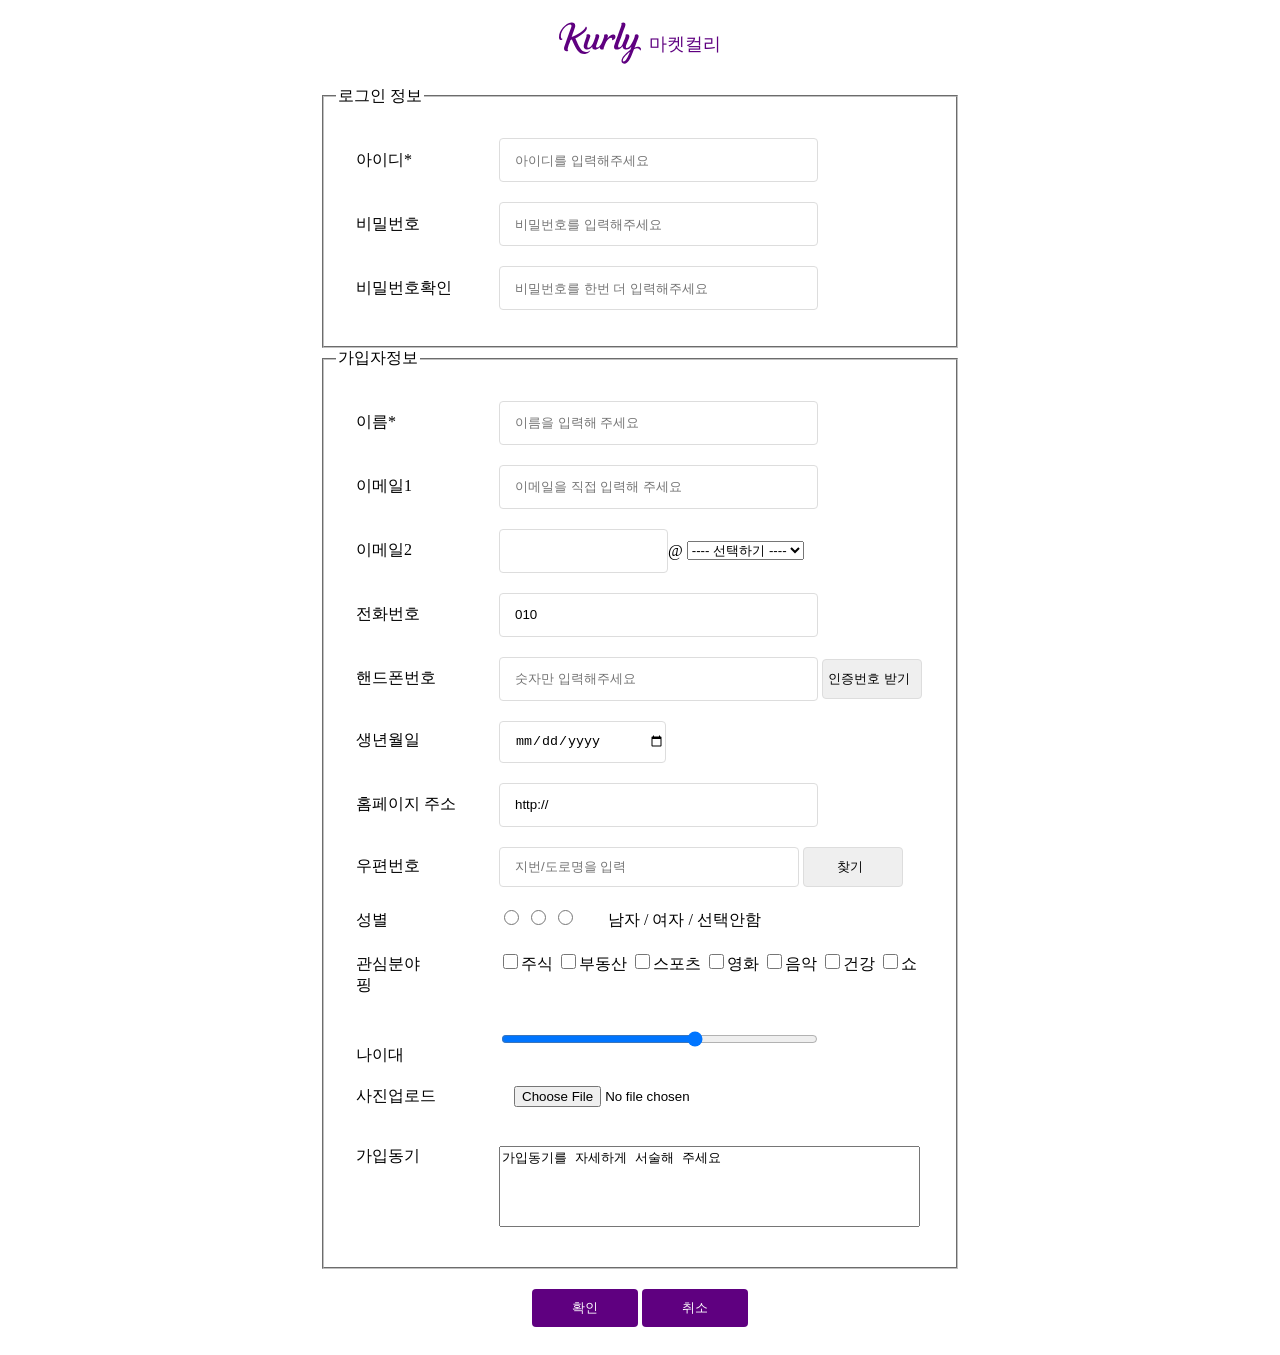
==== index.html @ 215ef14b "Add files via upload" ====
<!DOCTYPE html>
<html lang="ko">
<head>
  <meta charset="UTF-8">
  <meta name="viewport" content="width=device-width, initial-scale=1.0">
  <title>마켓컬리-회원가입</title>
  <style>
    h1 { text-align: center; }
    h1 img { vertical-align: middle;}
    h1 span { font-size: 18px; font-weight: normal; color: #5F0080 }
  
    ul { padding: 0; }
    li { list-style: none; padding: 10px 20px; }

    #container { 
      width: 640px; margin: auto;
      border-top: 0px solid #333 ;
    }
    #container span { 
      display: inline-block;
      width: 139px; }

    input {
      width: 300px; height: 40px;
      border: 1px solid #ddd;
      outline: none;
      border-radius: 4px;
      padding-left: 15px; 
    }
    input[type="button"] { width: 100px; padding-left: 0;}
    input[type="button"]:hover { background: #aaa; color: #fff; }
    input[type="radio"], input[type="checkbox"] { width: 15px; height: 15px; }

    .short { width: 150px; }
    button { padding: 10px 40px; background-color: #5F0080; color: #fff; border: none; border-radius: 4px; }
    button:hover { background: #bd5bdd; }
  </style>
  </head>
<body>
  <h1>
    <img src="/kurly.svg" alt="마켓컬리 로고">
    <span>마켓컬리</span>
  </h1>

  <div id="container">
    <form action="" method="post">
      <fieldset>
        <legend>로그인 정보</legend>
      <ul>
        <li>
          <span>아이디*</span>
          <input type="text" maxlength="10" placeholder="아이디를 입력해주세요" required>
        </li>
        <li>
          <span>비밀번호</span>
          <input type="password" maxlength="12" placeholder="비밀번호를 입력해주세요">
        </li>
        <li>
          <span>비밀번호확인</span>
          <input type="password" maxlength="12" placeholder="비밀번호를 한번 더 입력해주세요">
        </li>
      </ul>
      </fieldset>

      <form action="" method="post">
      <fieldset>
        <legend>가입자정보</legend>
        <ul>
          <li>
            <span>이름*</span>
            <input type="text" maxlength="5" placeholder="이름을 입력해 주세요" required>
          </li>
          <li>
            <span>이메일1</span>
            <input type="email" placeholder="이메일을 직접 입력해 주세요">
          </li>
          <li>
            <span>이메일2</span>
            <input type="text" class="short">@
            <select id="select1">
              <option>---- 선택하기 ----</option>
              <option value="naver">naver.com</option>
              <option value="gmail">gmail.com</option>
              <option value="hanmail">hanmail.net</option>
              <option value="kakao">kakao.com</option>
              <option value="etc">직접 입력</option>
            </select>
          </li>
          <li>
            <span>전화번호</span>
            <input type="tel" maxlength="12" value="010">
          </li>
          <li>
            <span>핸드폰번호</span>
            <input type="number" maxlength="12" placeholder="숫자만 입력해주세요">
            <input type="button" value="인증번호 받기">
          </li>
          <li>
            <span>생년월일</span>
            <input type="date" class="short">
          </li>
          <li>
            <span>홈페이지 주소</span>
            <input type="url" value="http://">
          </li>
          <li>
            <span>우편번호</span>
            <input type="search" placeholder="지번/도로명을 입력">
            <input type="button" value="찾기">
          </li>
          <li>
            <span>성별</span>
            <input type="radio" name="gender" id="man">
            <input type="radio" name="gender" id="woman">
            <input type="radio" name="gender" id="nogender">
            &nbsp;&nbsp;&nbsp;&nbsp;&nbsp;&nbsp;
            <label for="man">남자</label> / 
            <label for="woman">여자</label> / 
            <label for="nogender">선택안함</label>
          </li>
          <li>
            <span>관심분야</span>
            <label><input type="checkbox">주식</label>
            <label><input type="checkbox">부동산</label>
            <label><input type="checkbox">스포츠</label>
            <label><input type="checkbox">영화</label>
            <label><input type="checkbox">음악</label>
            <label><input type="checkbox">건강</label>
            <label><input type="checkbox">쇼핑</label>
          </li>
          <li>
            <span>나이대</span>
            <input type="range" min="10" max="60" id="slider" step="10">
            <output for="slider"></output>
          </li>
          <li>
            <span>사진업로드</span>
              <input type="file" style="border: none;">
          </li>
          <li>
            <span style="vertical-align: top;">가입동기</span>
              <textarea rows="5" cols="50" style="resize:none">가입동기를 자세하게 서술해 주세요</textarea>
          </li>
        </ul>
      </fieldset>

      <div style="text-align: center; padding:20px;"> 
        <button type="submit">확인</button>
        <button type="reset">취소</button>
      </div>
    </form>

  </div>

</body>
</html>
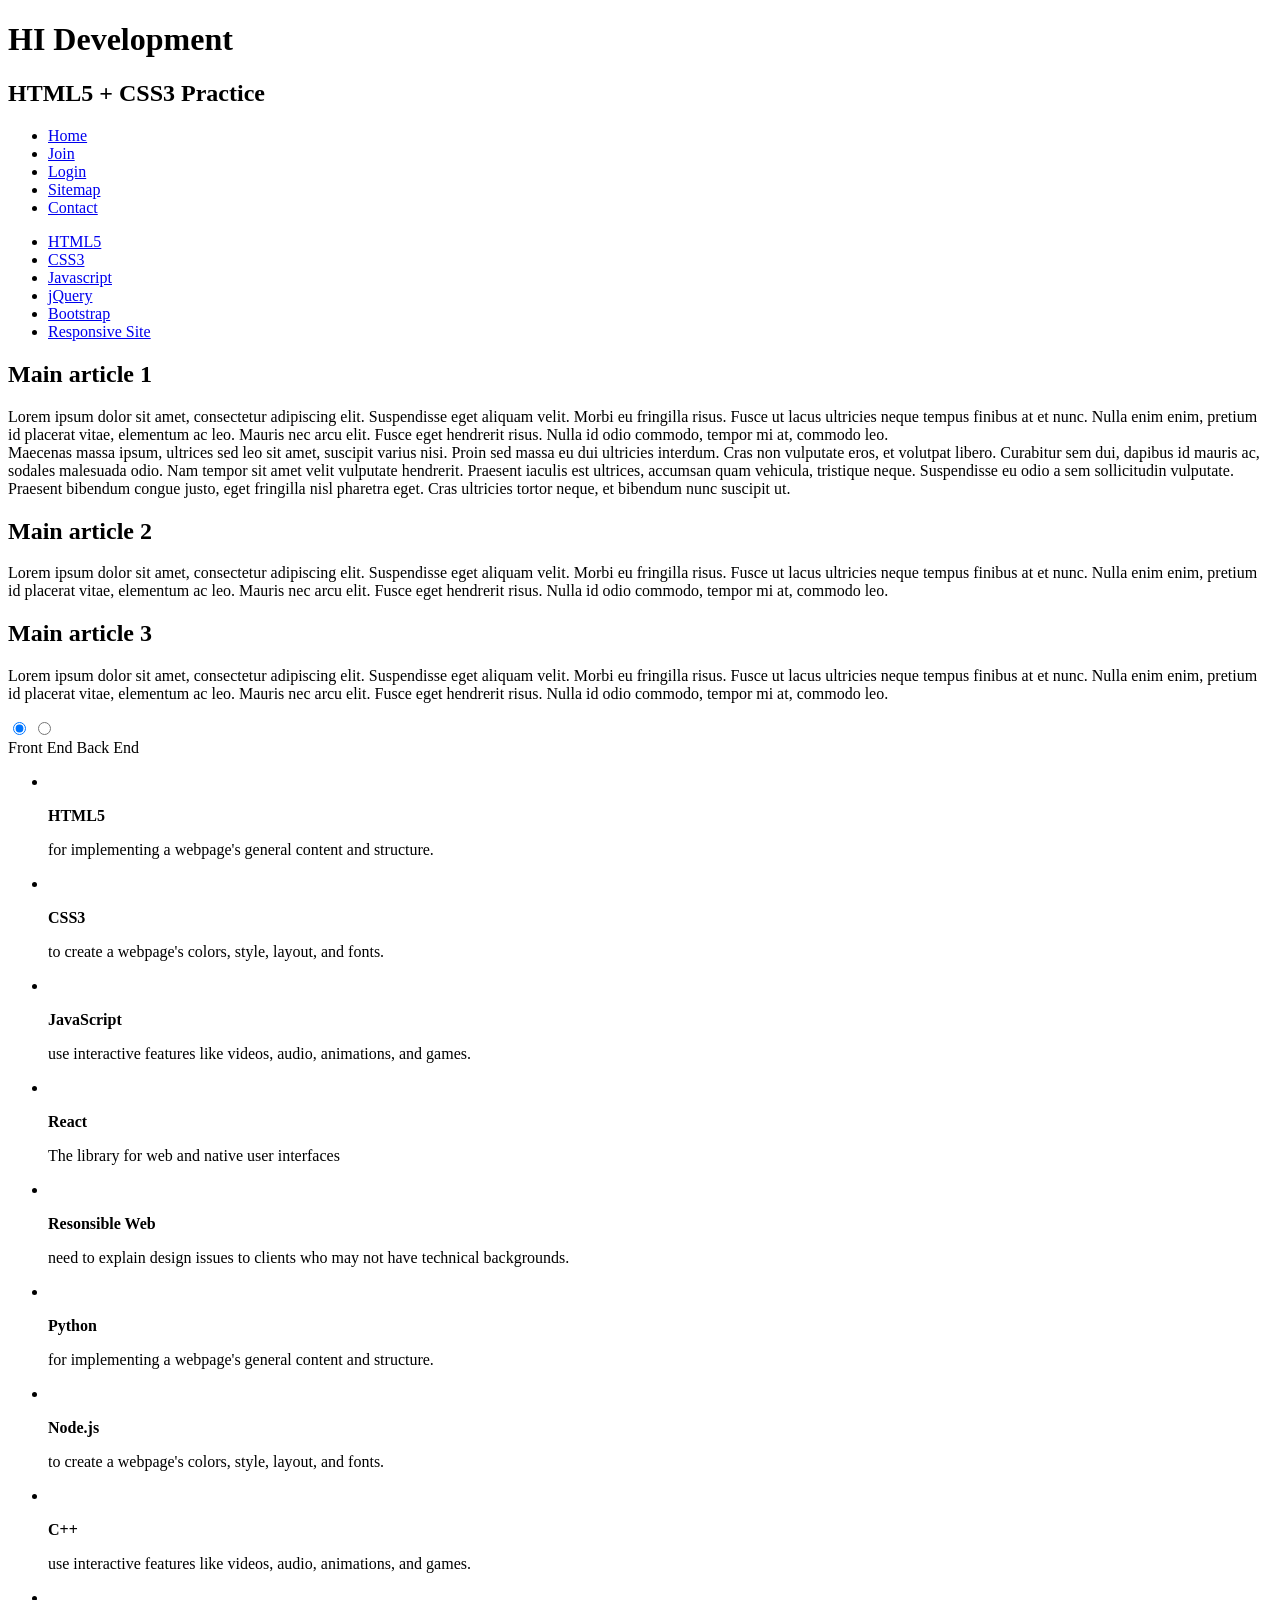
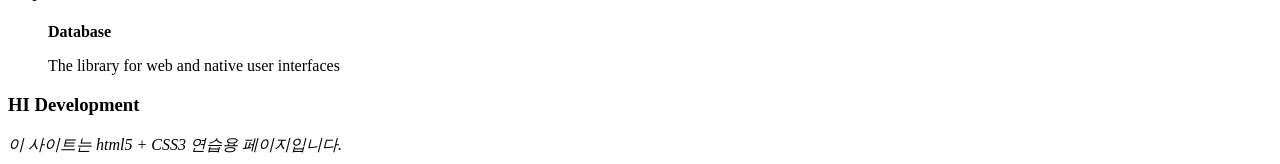
==== commit d0a78a96: "Add files via upload" ====
--- a/index.html
+++ b/index.html
@@ -3,154 +3,152 @@
 <head>
   <meta charset="UTF-8">
   <meta name="viewport" content="width=device-width, initial-scale=1.0">
-  <title>마켓컬리-회원가입</title>
-  <style>
-    h1 { text-align: center; }
-    h1 img { vertical-align: middle;}
-    h1 span { font-size: 18px; font-weight: normal; color: #5F0080 }
-  
-    ul { padding: 0; }
-    li { list-style: none; padding: 10px 20px; }
+  <title>HTML5 + CSS3</title>
+  <link href="https://fonts.googleapis.com/css2?family=Montserrat:ital,wght@0,100..900;1,100..900&display=swap" rel="stylesheet">
+  <link href="css/basic.css" rel="stylesheet">
+</head>
 
-    #container { 
-      width: 640px; margin: auto;
-      border-top: 0px solid #333 ;
-    }
-    #container span { 
-      display: inline-block;
-      width: 139px; }
+<body>
+  <header>
+    <div class="title">
+      <h1>HI Development</h1>
+      <h2>HTML5 + CSS3 Practice</h2>
+    </div>
+    <div id="menus">
+      <nav class="top_menu">
+      <ul>
+        <li><a href="#">Home</a></li>
+        <li><a href="#">Join</a></li>
+        <li><a href="#">Login</a></li>
+        <li><a href="#">Sitemap</a></li>
+        <li><a href="#">Contact</a></li>
+      </ul>
+      </nav>
+      <nav class="main_menu">
+      <ul>
+        <li><a href="#">HTML5</a></li>
+        <li><a href="#">CSS3</a></li>
+        <li><a href="#">Javascript</a></li>
+        <li><a href="#">jQuery</a></li>
+        <li><a href="#">Bootstrap</a></li>
+        <li><a href="#">Responsive Site</a></li>
+      </ul>
+      </nav>
+    </div>
+  </header>
+<!----------- header 끝 ----------->
 
-    input {
-      width: 300px; height: 40px;
-      border: 1px solid #ddd;
-      outline: none;
-      border-radius: 4px;
-      padding-left: 15px; 
-    }
-    input[type="button"] { width: 100px; padding-left: 0;}
-    input[type="button"]:hover { background: #aaa; color: #fff; }
-    input[type="radio"], input[type="checkbox"] { width: 15px; height: 15px; }
 
-    .short { width: 150px; }
-    button { padding: 10px 40px; background-color: #5F0080; color: #fff; border: none; border-radius: 4px; }
-    button:hover { background: #bd5bdd; }
-  </style>
-  </head>
-<body>
-  <h1>
-    <img src="/kurly.svg" alt="마켓컬리 로고">
-    <span>마켓컬리</span>
-  </h1>
 
-  <div id="container">
-    <form action="" method="post">
-      <fieldset>
-        <legend>로그인 정보</legend>
-      <ul>
-        <li>
-          <span>아이디*</span>
-          <input type="text" maxlength="10" placeholder="아이디를 입력해주세요" required>
-        </li>
-        <li>
-          <span>비밀번호</span>
-          <input type="password" maxlength="12" placeholder="비밀번호를 입력해주세요">
-        </li>
-        <li>
-          <span>비밀번호확인</span>
-          <input type="password" maxlength="12" placeholder="비밀번호를 한번 더 입력해주세요">
-        </li>
-      </ul>
-      </fieldset>
+<!----------- content 시작 ----------->
+  <div id="content">
+    <section class="main_section">
+      <article class="main_article">
+        <h2>Main article 1</h2>
+        <p>
+          Lorem ipsum dolor sit amet, consectetur adipiscing elit. Suspendisse eget aliquam velit. Morbi eu fringilla risus. Fusce ut lacus ultricies neque tempus finibus at et nunc. Nulla enim enim, pretium id placerat vitae, elementum ac leo. Mauris nec arcu elit. Fusce eget hendrerit risus. Nulla id odio commodo, tempor mi at, commodo leo.<br> Maecenas massa ipsum, ultrices sed leo sit amet, suscipit varius nisi. Proin sed massa eu dui ultricies interdum. Cras non vulputate eros, et volutpat libero. Curabitur sem dui, dapibus id mauris ac, sodales malesuada odio. Nam tempor sit amet velit vulputate hendrerit. Praesent iaculis est ultrices, accumsan quam vehicula, tristique neque. Suspendisse eu odio a sem sollicitudin vulputate. Praesent bibendum congue justo, eget fringilla nisl pharetra eget. Cras ultricies tortor neque, et bibendum nunc suscipit ut.
+        </p>
+      </article>
+      <article class="main_article">
+        <h2>Main article 2</h2>
+        <p>
+          Lorem ipsum dolor sit amet, consectetur adipiscing elit. Suspendisse eget aliquam velit. Morbi eu fringilla risus. Fusce ut lacus ultricies neque tempus finibus at et nunc. Nulla enim enim, pretium id placerat vitae, elementum ac leo. Mauris nec arcu elit. Fusce eget hendrerit risus. Nulla id odio commodo, tempor mi at, commodo leo.
+        </p>
+      </article>
+      <article class="main_article">
+        <h2>Main article 3</h2>
+        <p>
+          Lorem ipsum dolor sit amet, consectetur adipiscing elit. Suspendisse eget aliquam velit. Morbi eu fringilla risus. Fusce ut lacus ultricies neque tempus finibus at et nunc. Nulla enim enim, pretium id placerat vitae, elementum ac leo. Mauris nec arcu elit. Fusce eget hendrerit risus. Nulla id odio commodo, tempor mi at, commodo leo.
+        </p>
+      </article>
+    </section>
 
-      <form action="" method="post">
-      <fieldset>
-        <legend>가입자정보</legend>
+    <aside class="main_aside">
+      <input type="radio" name="tab" id="front" checked>
+      <input type="radio" name="tab" id="back">
+      <section class="btns">
+        <label for="front">Front End</label>
+        <label for="back">Back End</label>
+      </section>
+      <div class="tab_item">
         <ul>
           <li>
-            <span>이름*</span>
-            <input type="text" maxlength="5" placeholder="이름을 입력해 주세요" required>
+            <figure><img src="https://dummyimage.com/45/808080/fff&text=img" alt=""></figure>
+            <div class="text">
+              <strong>HTML5</strong>
+              <p>for implementing a webpage's general content and structure.</p>
+            </div>
           </li>
           <li>
-            <span>이메일1</span>
-            <input type="email" placeholder="이메일을 직접 입력해 주세요">
+            <figure><img src="https://dummyimage.com/45/808080/fff&text=img" alt=""></figure>
+            <div class="text">
+              <strong>CSS3</strong>
+              <p>to create a webpage's colors, style, layout, and fonts.</p>
+            </div>
           </li>
           <li>
-            <span>이메일2</span>
-            <input type="text" class="short">@
-            <select id="select1">
-              <option>---- 선택하기 ----</option>
-              <option value="naver">naver.com</option>
-              <option value="gmail">gmail.com</option>
-              <option value="hanmail">hanmail.net</option>
-              <option value="kakao">kakao.com</option>
-              <option value="etc">직접 입력</option>
-            </select>
+            <figure><img src="https://dummyimage.com/45/808080/fff&text=img" alt=""></figure>
+            <div class="text">
+              <strong>JavaScript</strong>
+              <p>use interactive features like videos, audio, animations, and games.</p>
+            </div>
           </li>
           <li>
-            <span>전화번호</span>
-            <input type="tel" maxlength="12" value="010">
+            <figure><img src="https://dummyimage.com/45/808080/fff&text=img" alt=""></figure>
+            <div class="text">
+              <strong>React</strong>
+              <p>The library for web and native user interfaces</p>
+            </div>
           </li>
           <li>
-            <span>핸드폰번호</span>
-            <input type="number" maxlength="12" placeholder="숫자만 입력해주세요">
-            <input type="button" value="인증번호 받기">
+            <figure><img src="https://dummyimage.com/45/808080/fff&text=img" alt=""></figure>
+            <div class="text">
+              <strong>Resonsible Web</strong>
+              <p>need to explain design issues to clients who may not have technical backgrounds.</p>
+            </div>
+          </li>
+        </ul>
+      </div>
+      <div class="tab_item">
+        <ul>
+          <li>
+            <figure><img src="https://dummyimage.com/45/808080/fff&text=img" alt=""></figure>
+            <div class="text">
+              <strong>Python</strong>
+              <p>for implementing a webpage's general content and structure.</p>
+            </div>
           </li>
           <li>
-            <span>생년월일</span>
-            <input type="date" class="short">
+            <figure><img src="https://dummyimage.com/45/808080/fff&text=img" alt=""></figure>
+            <div class="text">
+              <strong>Node.js</strong>
+              <p>to create a webpage's colors, style, layout, and fonts.</p>
+            </div>
           </li>
           <li>
-            <span>홈페이지 주소</span>
-            <input type="url" value="http://">
+            <figure><img src="https://dummyimage.com/45/808080/fff&text=img" alt=""></figure>
+            <div class="text">
+              <strong>C++</strong>
+              <p>use interactive features like videos, audio, animations, and games.</p>
+            </div>
           </li>
           <li>
-            <span>우편번호</span>
-            <input type="search" placeholder="지번/도로명을 입력">
-            <input type="button" value="찾기">
-          </li>
-          <li>
-            <span>성별</span>
-            <input type="radio" name="gender" id="man">
-            <input type="radio" name="gender" id="woman">
-            <input type="radio" name="gender" id="nogender">
-            &nbsp;&nbsp;&nbsp;&nbsp;&nbsp;&nbsp;
-            <label for="man">남자</label> / 
-            <label for="woman">여자</label> / 
-            <label for="nogender">선택안함</label>
-          </li>
-          <li>
-            <span>관심분야</span>
-            <label><input type="checkbox">주식</label>
-            <label><input type="checkbox">부동산</label>
-            <label><input type="checkbox">스포츠</label>
-            <label><input type="checkbox">영화</label>
-            <label><input type="checkbox">음악</label>
-            <label><input type="checkbox">건강</label>
-            <label><input type="checkbox">쇼핑</label>
-          </li>
-          <li>
-            <span>나이대</span>
-            <input type="range" min="10" max="60" id="slider" step="10">
-            <output for="slider"></output>
-          </li>
-          <li>
-            <span>사진업로드</span>
-              <input type="file" style="border: none;">
-          </li>
-          <li>
-            <span style="vertical-align: top;">가입동기</span>
-              <textarea rows="5" cols="50" style="resize:none">가입동기를 자세하게 서술해 주세요</textarea>
+            <figure><img src="https://dummyimage.com/45/808080/fff&text=img" alt=""></figure>
+            <div class="text">
+              <strong>Database</strong>
+              <p>The library for web and native user interfaces</p>
+            </div>
           </li>
         </ul>
-      </fieldset>
+      </div>
+    </aside>
+  </div>
+<!----------- content 끝 ----------->
 
-      <div style="text-align: center; padding:20px;"> 
-        <button type="submit">확인</button>
-        <button type="reset">취소</button>
-      </div>
-    </form>
-
-  </div>
+  <footer>
+    <h3>HI Development</h3>
+    <address>이 사이트는 html5 + CSS3 연습용 페이지입니다.</address>
+  </footer>
 
 </body>
 </html>
